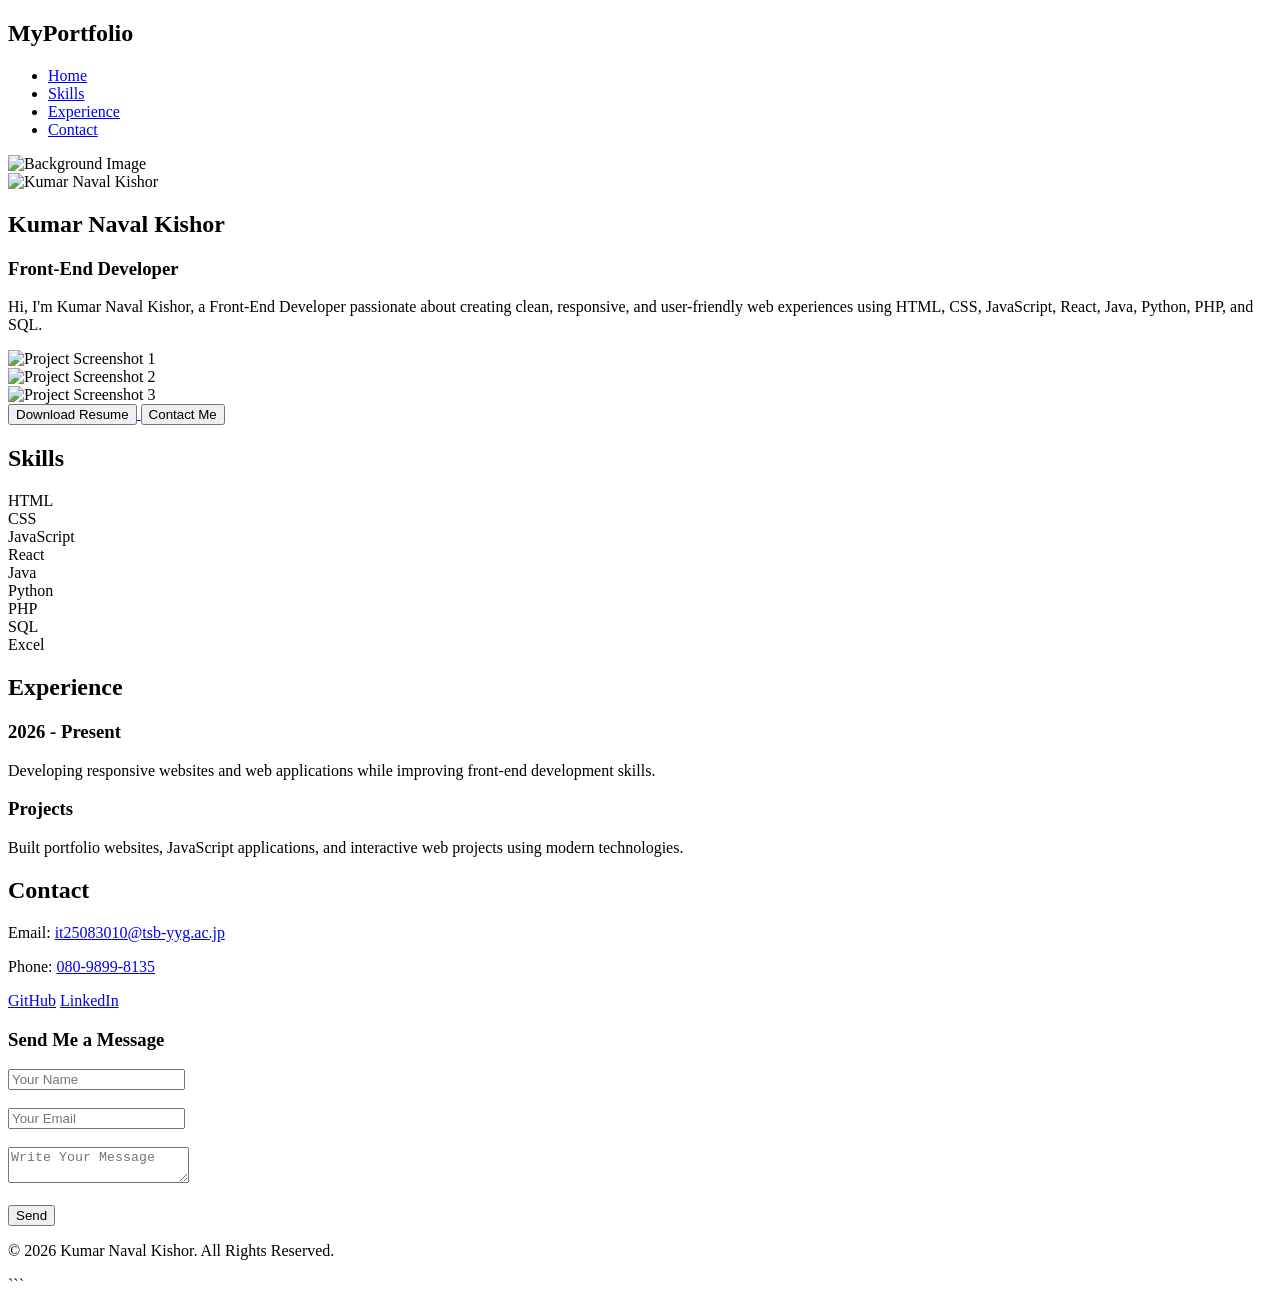
==== portfolio.html @ 064d89a2 "Add files via upload" ====
<!DOCTYPE html>
<html lang="en">
<head>
    <meta charset="UTF-8">
    <meta name="viewport" content="width=device-width, initial-scale=1.0">
    <title>Kumar Naval Kishor | Portfolio</title>
    <link rel="stylesheet" href="style.css">
</head>

<body>

    <!-- NAVIGATION -->
    <nav>
        <h2 class="logo">MyPortfolio</h2>
        <ul>
            <li><a href="#home">Home</a></li>
            <li><a href="#skills">Skills</a></li>
            <li><a href="#experience">Experience</a></li>
            <li><a href="contect.html">Contact</a></li>
        </ul>
    </nav>

    <!-- HOME SECTION -->
    <section id="home">
        <div>
            <img src="AERA1814.JPG" class="backgd-img" alt="Background Image">
        </div>

        <div class="fram">

            <div class="profile-img">
                <img src="ChatGPT Image 2026年1月19日 09_45_13.png"
                     alt="Kumar Naval Kishor">
            </div>

            <h1>Kumar Naval Kishor</h1>
            <h3>Front-End Developer</h3>

            <p>
                Hi, I'm Kumar Naval Kishor, a Front-End Developer passionate
                about creating clean, responsive, and user-friendly web
                experiences using HTML, CSS, JavaScript, React, Java,
                Python, PHP, and SQL.
            </p>

            <div id="main">
                <div>
                    <img src="images/prof-photo-01.png"
                         alt="Project Screenshot 1">
                </div>

                <div>
                    <img src="images/prof-photo-02.png"
                         alt="Project Screenshot 2">
                </div>

                <div>
                    <img src="images/prof-photo-03.png"
                         alt="Project Screenshot 3">
                </div>
            </div>

            <a href="resume.pdf" download>
                <button>Download Resume</button>
            </a>

            <button onclick="scrollToSection('contact')">
                Contact Me
            </button>

        </div>
    </section>

    <!-- SKILLS SECTION -->
    <section id="skills">
        <h2>Skills</h2>

        <div class="grid">
            <div class="card">HTML</div>
            <div class="card">CSS</div>
            <div class="card">JavaScript</div>
            <div class="card">React</div>
            <div class="card">Java</div>
            <div class="card">Python</div>
            <div class="card">PHP</div>
            <div class="card">SQL</div>
            <div class="card">Excel</div>
        </div>
    </section>

    <!-- EXPERIENCE SECTION -->
    <section id="experience">
        <h2>Experience</h2>

        <div class="timeline">

            <div class="box">
                <h3>2026 - Present</h3>
                <p>
                    Developing responsive websites and web applications
                    while improving front-end development skills.
                </p>
            </div>

            <div class="box">
                <h3>Projects</h3>
                <p>
                    Built portfolio websites, JavaScript applications,
                    and interactive web projects using modern technologies.
                </p>
            </div>

        </div>
    </section>

    <!-- CONTACT SECTION -->
    <section id="contact">
        <h2>Contact</h2>

        <div class="contact-box">
            <p>
                Email:
                <a href="mailto:it25083010@tsb-yyg.ac.jp">
                    it25083010@tsb-yyg.ac.jp
                </a>
            </p>

            <p>
                Phone:
                <a href="tel:+818098998135">
                    080-9899-8135
                </a>
            </p>
        </div>

        <!-- SOCIAL LINKS -->
        <div class="social-links">
            <a href="#" target="_blank">GitHub</a>
            <a href="#" target="_blank">LinkedIn</a>
        </div>

        <!-- CONTACT FORM -->
        <div class="form-box">
            <h3>Send Me a Message</h3>

            <form action="send.php" method="post">

                <input type="text"
                       name="name"
                       placeholder="Your Name"
                       required>

                <br><br>

                <input type="email"
                       name="email"
                       placeholder="Your Email"
                       required>

                <br><br>

                <textarea name="message"
                          placeholder="Write Your Message"
                          required></textarea>

                <br><br>

                <button type="submit">Send</button>

            </form>
        </div>
    </section>

    <!-- FOOTER -->
    <footer>
        <p>© 2026 Kumar Naval Kishor. All Rights Reserved.</p>
    </footer>

    <script src="script.js"></script>

</body>
</html>
```
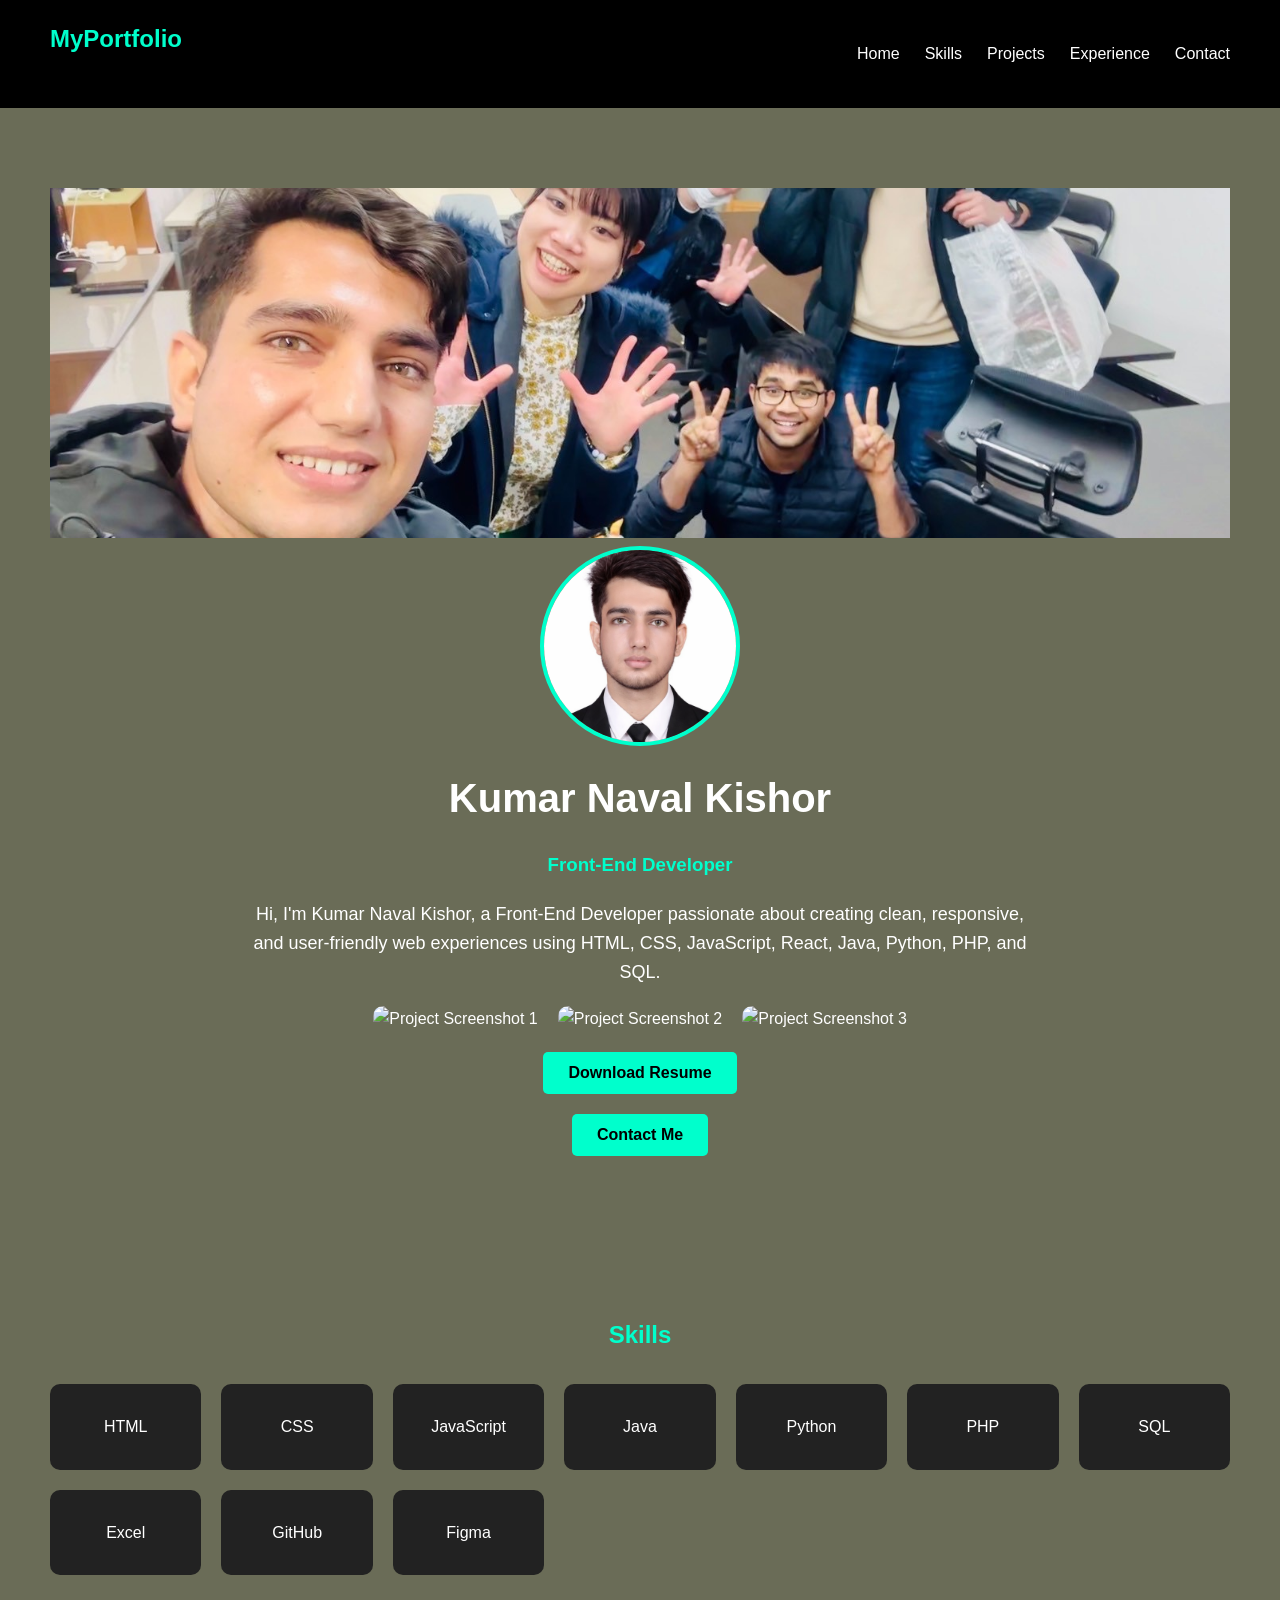
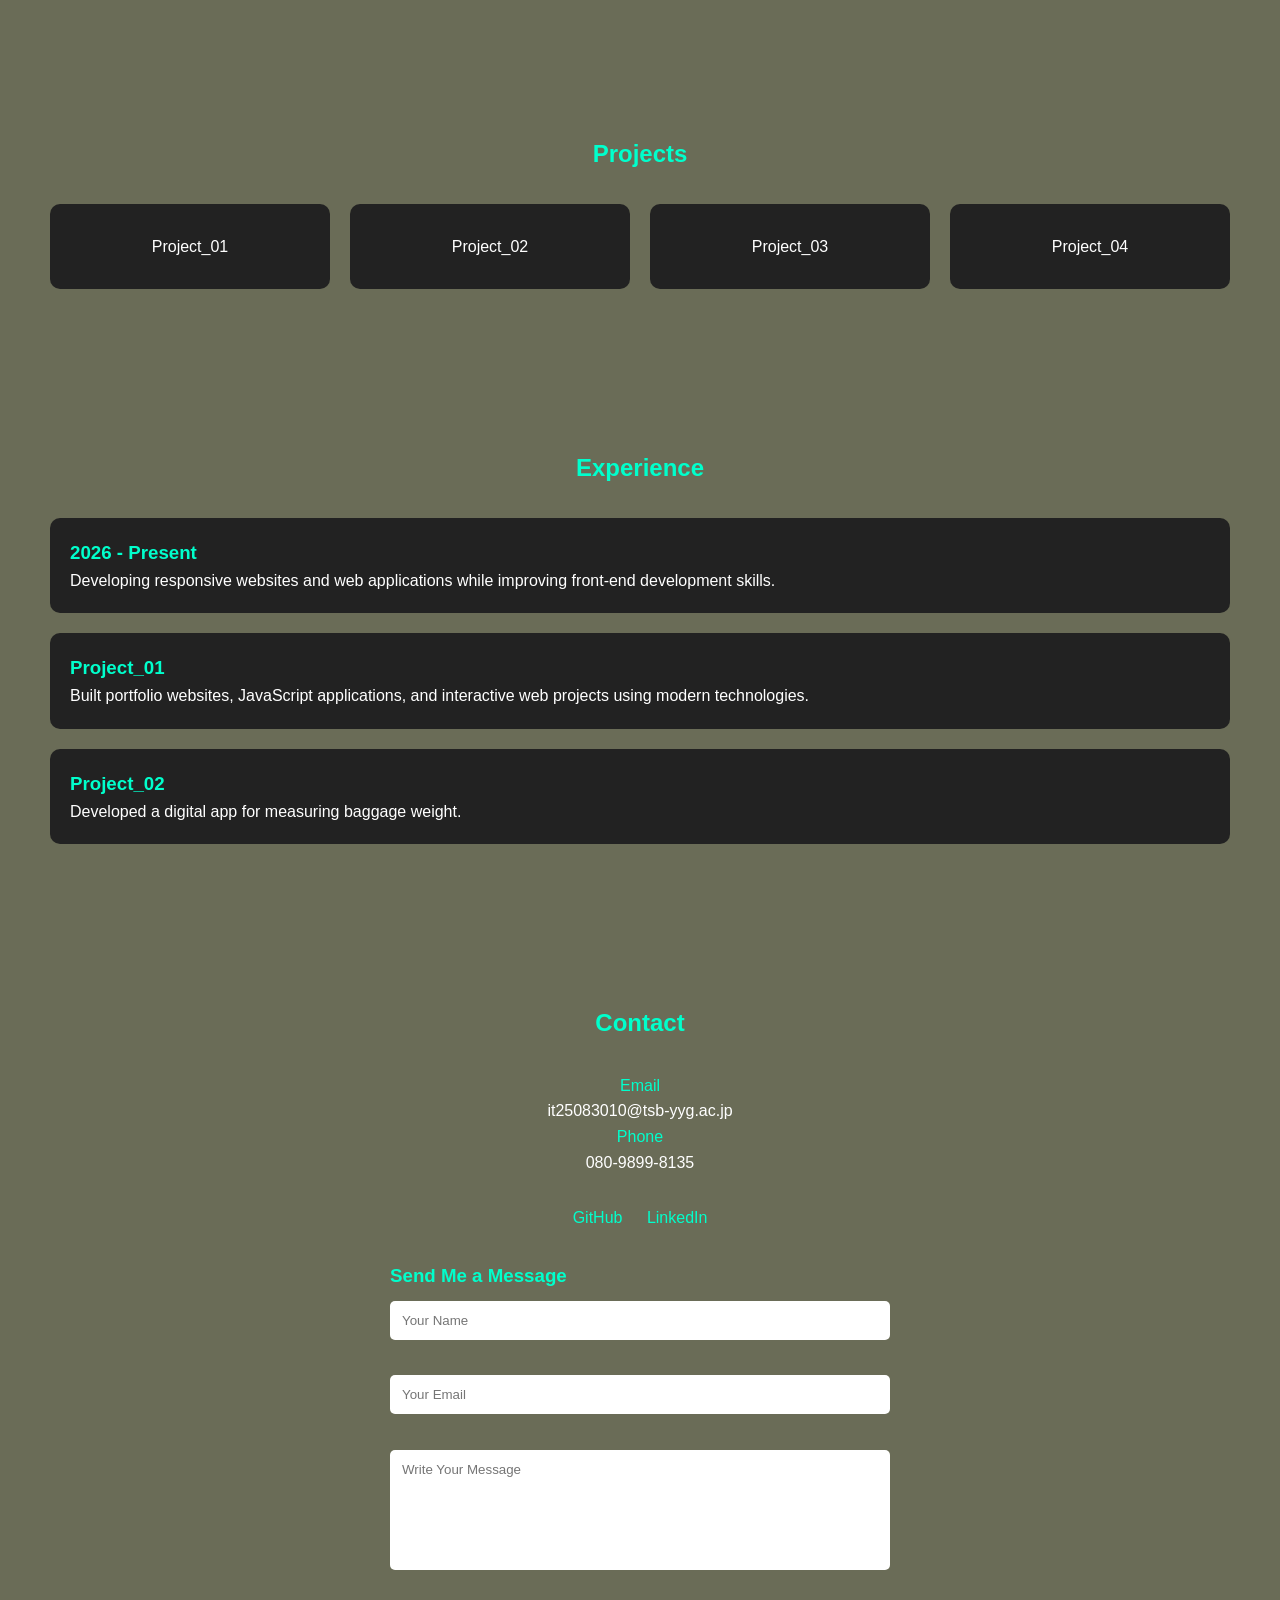
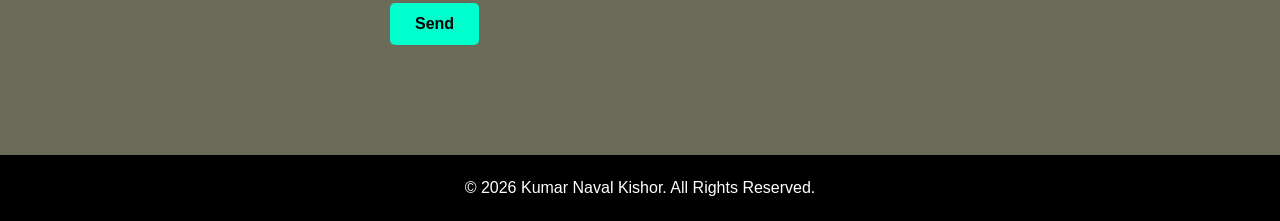
==== commit 665216c0: "Add files via upload" ====
--- a/portfolio.html
+++ b/portfolio.html
@@ -15,6 +15,7 @@
         <ul>
             <li><a href="#home">Home</a></li>
             <li><a href="#skills">Skills</a></li>
+            <li><a href="#Projects">Projects</a></li>
             <li><a href="#experience">Experience</a></li>
             <li><a href="contect.html">Contact</a></li>
         </ul>
@@ -23,7 +24,7 @@
     <!-- HOME SECTION -->
     <section id="home">
         <div>
-            <img src="AERA1814.JPG" class="backgd-img" alt="Background Image">
+            <img src="IMG_6276.JPG" class="backgd-img" alt="Background Image">
         </div>
 
         <div class="fram">
@@ -60,12 +61,12 @@
                 </div>
             </div>
 
-            <a href="resume.pdf" download>
+            <a href="https://it25083010-afk.github.io/kumar/%E5%B1%A5%E6%AD%B4%E6%9B%B8_%E3%82%AF%E3%83%9E%E3%83%AB.pdf" download>
                 <button>Download Resume</button>
             </a>
 
-            <button onclick="scrollToSection('contact')">
-                Contact Me
+            <button ><a href="https://it25083010-afk.github.io/kumar/%E5%B1%A5%E6%AD%B4%E6%9B%B8_%E3%82%AF%E3%83%9E%E3%83%AB.pdf">
+                Contact Me</a>
             </button>
 
         </div>
@@ -79,14 +80,47 @@
             <div class="card">HTML</div>
             <div class="card">CSS</div>
             <div class="card">JavaScript</div>
-            <div class="card">React</div>
             <div class="card">Java</div>
             <div class="card">Python</div>
             <div class="card">PHP</div>
             <div class="card">SQL</div>
             <div class="card">Excel</div>
-        </div>
-    </section>
+            <div class="card">GitHub</div>
+            <div class="card">Figma</div>
+        </div>
+    </section>
+        <!-- Projects SECTION -->
+ <section id="projects">
+    <h2>Projects</h2>
+
+    <div class="grid">
+
+        <div class="card">
+            <a href="https://www.figma.com/proto/UvKrNnjaOBypki0IEbf7GP/%E7%84%A1%E9%A1%8C?node-id=1-5&p=f&t=2xU0qD5r3btzJiFz-1&scaling=min-zoom&content-scaling=fixed&page-id=0%3A1" target="_blank">
+                Project_01
+            </a>
+        </div>
+
+        <div class="card">
+            <a href="https://www.figma.com/proto/GfyKhuLYuDUbwyjQyOyoBU/Park__%E9%9F%B3%E6%A5%BD?node-id=1-17&t=DtEFFiTDXOixXLXV-0&scaling=min-zoom&content-scaling=fixed&page-id=0%3A1" target="_blank">
+                Project_02
+            </a>
+        </div>
+
+        <div class="card">
+            <a href="https://www.figma.com/proto/enLJ02bF23MVMPAwDdg46O/%E7%84%A1%E9%A1%8C?node-id=1-32&t=DtEFFiTDXOixXLXV-0&scaling=min-zoom&content-scaling=fixed&page-id=0%3A1" target="_blank">
+                Project_03
+            </a>
+        </div>
+
+        <div class="card">
+            <a href="https://www.figma.com/proto/P57ZNTJckp9Zox3ggm32aT/%E7%84%A1%E9%A1%8C?node-id=1-13&t=DtEFFiTDXOixXLXV-0&scaling=min-zoom&content-scaling=fixed&page-id=0%3A1" target="_blank">
+                Project_04
+            </a>
+        </div>
+
+    </div>
+</section>
 
     <!-- EXPERIENCE SECTION -->
     <section id="experience">
@@ -103,15 +137,23 @@
             </div>
 
             <div class="box">
-                <h3>Projects</h3>
+                <h3>Project_01</h3>
                 <p>
                     Built portfolio websites, JavaScript applications,
                     and interactive web projects using modern technologies.
                 </p>
             </div>
-
-        </div>
-    </section>
+              <div class="box">
+                <h3>Project_02</h3>
+                <p>
+                  Developed a digital app for measuring baggage weight.
+                   
+                </p>
+            </div>
+
+        </div>
+    </section>
+    
 
     <!-- CONTACT SECTION -->
     <section id="contact">
@@ -119,17 +161,13 @@
 
         <div class="contact-box">
             <p>
-                Email:
-                <a href="mailto:it25083010@tsb-yyg.ac.jp">
-                    it25083010@tsb-yyg.ac.jp
-                </a>
+                Email</p><p class="email">it25083010@tsb-yyg.ac.jp
+              
             </p>
 
             <p>
-                Phone:
-                <a href="tel:+818098998135">
-                    080-9899-8135
-                </a>
+                Phone</p><p class="email">080-9899-8135
+                
             </p>
         </div>
 
@@ -180,4 +218,4 @@
 
 </body>
 </html>
-```
+
--- a/style.css
+++ b/style.css
@@ -0,0 +1,288 @@
+
+*{
+    margin:0;
+    padding:0;
+    box-sizing:border-box;
+    font-family:Arial, sans-serif;
+}
+
+html{
+    scroll-behavior:smooth;
+}
+
+body{
+    background:#6A6C57;
+    color:white;
+    line-height:1.6;
+}
+
+/* NAVBAR */
+nav{
+    display:flex;
+    justify-content:space-between;
+    align-items:center;
+    padding:20px 50px;
+    background:#000;
+    position:sticky;
+    top:0;
+    z-index:1000;
+}
+
+.logo :hover{
+color:#00ffcc;
+
+}
+
+nav ul{
+    display:flex;
+    list-style:none;
+    gap:25px;
+}
+
+nav a{
+    color:white;
+    text-decoration:none;
+    transition:0.3s;
+}
+
+nav a:hover{
+    color:#00ffcc;
+}
+
+/* BACKGROUND IMAGE */
+.backgd-img{
+    width:100%;
+    height:350px;
+    object-fit:cover;
+}
+.backgd-img :hover{
+    transform:scale(1.05);
+}
+
+/* HOME SECTION */
+.fram{
+    display:flex;
+    flex-direction:column;
+    align-items:center;
+    text-align:center;
+    gap:20px;
+}
+
+.profile-img{
+    width:200px;
+    height:200px;
+}
+
+.profile-img img{
+    width:100%;
+    height:100%;
+    object-fit:cover;
+    border-radius:50%;
+    border:4px solid #00ffcc;
+   
+}
+.profile-img img:hover{
+    transform:scale(1.05);}
+
+h1{
+    font-size:40px;
+}
+
+h3{
+    color:#00ffcc;
+}
+
+.fram p{
+    max-width:800px;
+    font-size:18px;
+}
+
+/* BUTTONS */
+button{
+    padding:12px 25px;
+    border:none;
+    background:#00ffcc;
+    color:#000;
+    cursor:pointer;
+    border-radius:5px;
+    font-size:16px;
+    font-weight:bold;
+    transition:0.3s;
+}
+
+button:hover{
+    background:white;
+    transform:translateY(-3px);
+}
+
+/* SECTION */
+section{
+    padding:80px 50px;
+}
+
+h2{
+    text-align:center;
+    margin-bottom:30px;
+    color:#00ffcc;
+}
+
+/* PROJECT IMAGES */
+#main{
+    display:flex;
+    justify-content:center;
+    gap:20px;
+    flex-wrap:wrap;
+    text-decoration:none;
+}
+
+#main img{
+    width:250px;
+    height:180px;
+    object-fit:cover;
+    border-radius:10px;
+    transition:0.3s;
+}
+
+#main img:hover{
+    transform:scale(1.05);
+}
+
+/* SKILLS */
+.grid {
+    display:grid;
+    grid-template-columns:repeat(auto-fit,minmax(150px,1fr));
+    gap:20px;
+    
+   
+}
+
+.card{
+    background:#222;
+    padding:30px;
+    text-align:center;
+    border-radius:10px;
+    transition:0.3s;
+    
+}
+.card a{
+    text-decoration: none;
+    color: white;
+}
+
+.card:hover{
+    background:#00ffcc;
+    color:black;
+    transform:translateY(-5px);
+}
+
+/* EXPERIENCE */
+.timeline{
+    display:flex;
+    flex-direction:column;
+    gap:20px;
+}
+
+.box{
+    background:#222;
+    padding:20px;
+    border-radius:10px;
+    transition:0.3s;
+    text-decoration: none;
+    color: white;
+}
+
+.box:hover{
+    transform:translateX(5px);
+}
+
+/* CONTACT */
+.contact-box{
+    text-align:center;
+    margin-bottom:30px;
+}
+
+.contact-box {
+    color:#00ffcc;
+    text-decoration:none;
+}
+.email{
+    
+    color:white;
+    
+}
+
+
+.form-box{
+    max-width:500px;
+    margin:auto;
+}
+
+input,
+textarea{
+    width:100%;
+    padding:12px;
+    margin-top:10px;
+    border:none;
+    border-radius:5px;
+}
+
+textarea{
+    height:120px;
+    resize:none;
+}
+
+.social-links{
+    text-align:center;
+    margin-bottom:30px;
+}
+
+.social-links a{
+    color:#00ffcc;
+    margin:0 10px;
+    text-decoration:none;
+}
+
+/* FOOTER */
+footer{
+    text-align:center;
+    padding:20px;
+    background:#000;
+    margin-top:30px;
+}
+
+/* MOBILE */
+@media(max-width:768px){
+
+    nav{
+        flex-direction:column;
+        gap:15px;
+        padding:20px;
+    }
+
+    nav ul{
+        flex-wrap:wrap;
+        justify-content:center;
+    }
+
+    section{
+        padding:50px 20px;
+    }
+
+    h1{
+        font-size:30px;
+    }
+
+    .profile-img{
+        width:150px;
+        height:150px;
+    }
+
+    #main img{
+        width:100%;
+        max-width:300px;
+    }
+}
+button a{
+    text-decoration: none;
+    color: black;
+}
